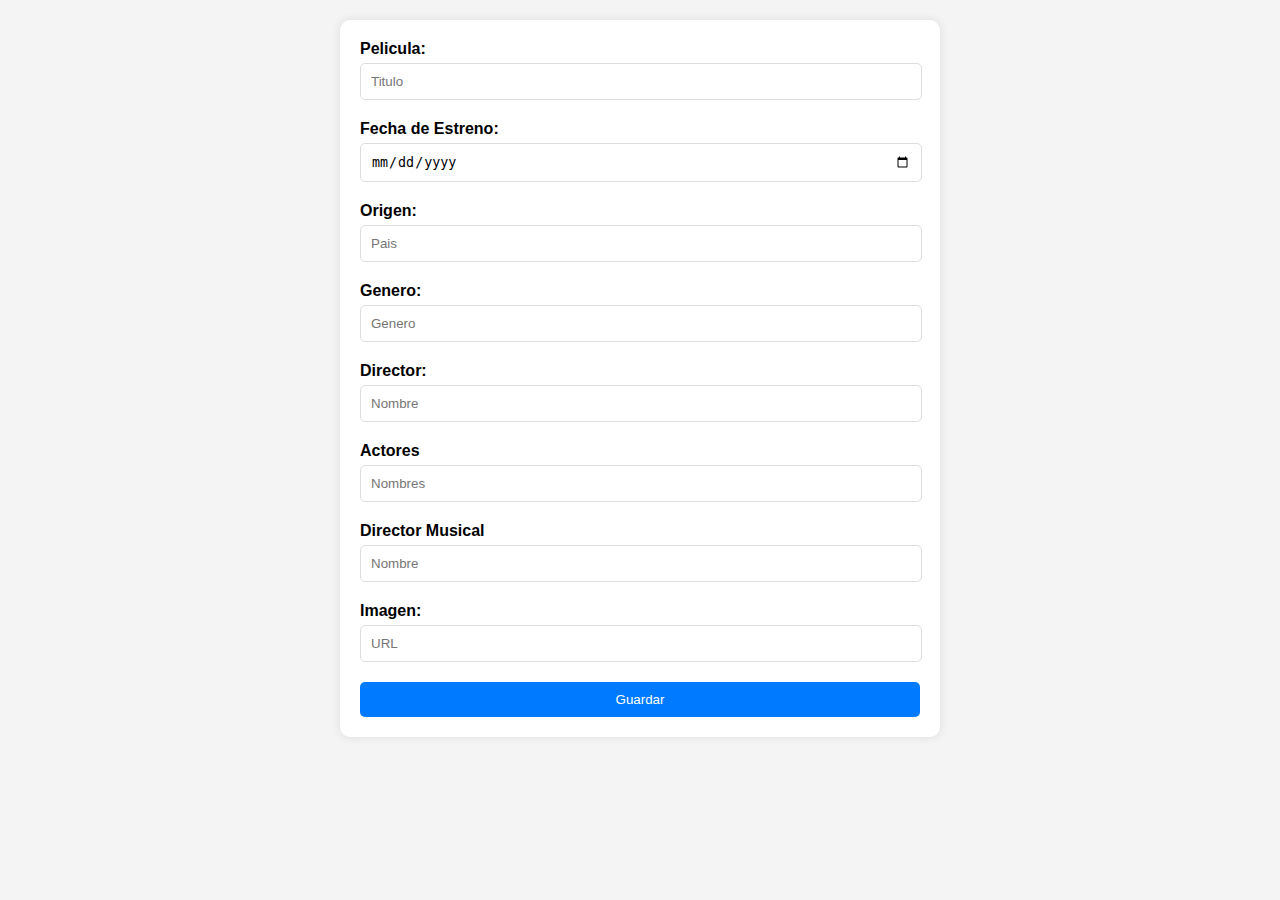
==== catalogo/html/formulario.html @ 6eed0f64 "Formulario" ====
<!DOCTYPE html>
<html lang="en">
    <head>
        <meta charset="UTF-8">
        <meta name="viewport" content="width=device-width, initial-scale=1.0">
        <link rel="stylesheet" href="../css/style_formulario.css">
        <title>Cargar Pelicula</title>
    </head>
    <body>
        <main class="contenedor_principal">
            <form id="formulario" method="post">
                <label for="nombre">Pelicula:</label>
                <input type="text" id="nombre" name="nombre" required placeholder="Titulo">
                <label for="estreno">Fecha de Estreno:</label>
                <input type="date" id="estreno" name="estreno" required placeholder="(YYYY-MM-DD)">
                <label for="origen">Origen:</label>
                <input type="text" id="origen" name="origen" required placeholder="Pais">
                <label for="genero">Genero:</label>
                <input type="text" id="genero" name="genero" required placeholder="Genero">
                <label for="director">Director:</label>
                <input type="text" id="director" name="director" required placeholder="Nombre">
                <label for="actores">Actores</label>
                <input type="text" id="actores" name="actores" required placeholder="Nombres">
                <label for="musica">Director Musical</label>
                <input type="text" id="musica" name="musica" required placeholder="Nombre">
                <label for="imagen">Imagen:</label>
                <input type="text" id="imagen" name="imagen" required placeholder="URL">
                <input type="submit" value="Guardar">
            </form>
        </main>
        <script src="../js/script_formulario.js"></script>
    </body>
</html>
---- catalogo/css/style_formulario.css ----
body {
    font-family: Arial, sans-serif;
    background-color: #f4f4f4;
    margin: 0;
    padding: 0;
}

.contenedor_principal {
    width: 100%;
    max-width: 600px;
    margin: 0 auto;
    padding: 20px;
}

#formulario {
    background-color: #fff;
    padding: 20px;
    border-radius: 10px;
    box-shadow: 0px 0px 10px 0px rgba(0,0,0,0.1);
}

#formulario label {
    display: block;
    margin-bottom: 5px;
    font-weight: bold;
}

#formulario input[type="text"], #formulario input[type="date"] {
    width: calc(100% - 20px);
    padding: 10px;
    margin-bottom: 20px;
    border-radius: 5px;
    border: 1px solid #ddd;
}

#formulario input[type="submit"] {
    display: block;
    width: 100%;
    padding: 10px;
    background-color: #007BFF;
    color: #fff;
    border: none;
    border-radius: 5px;
    cursor: pointer;
}

#formulario input[type="submit"]:hover {
    background-color: #0056b3;
}
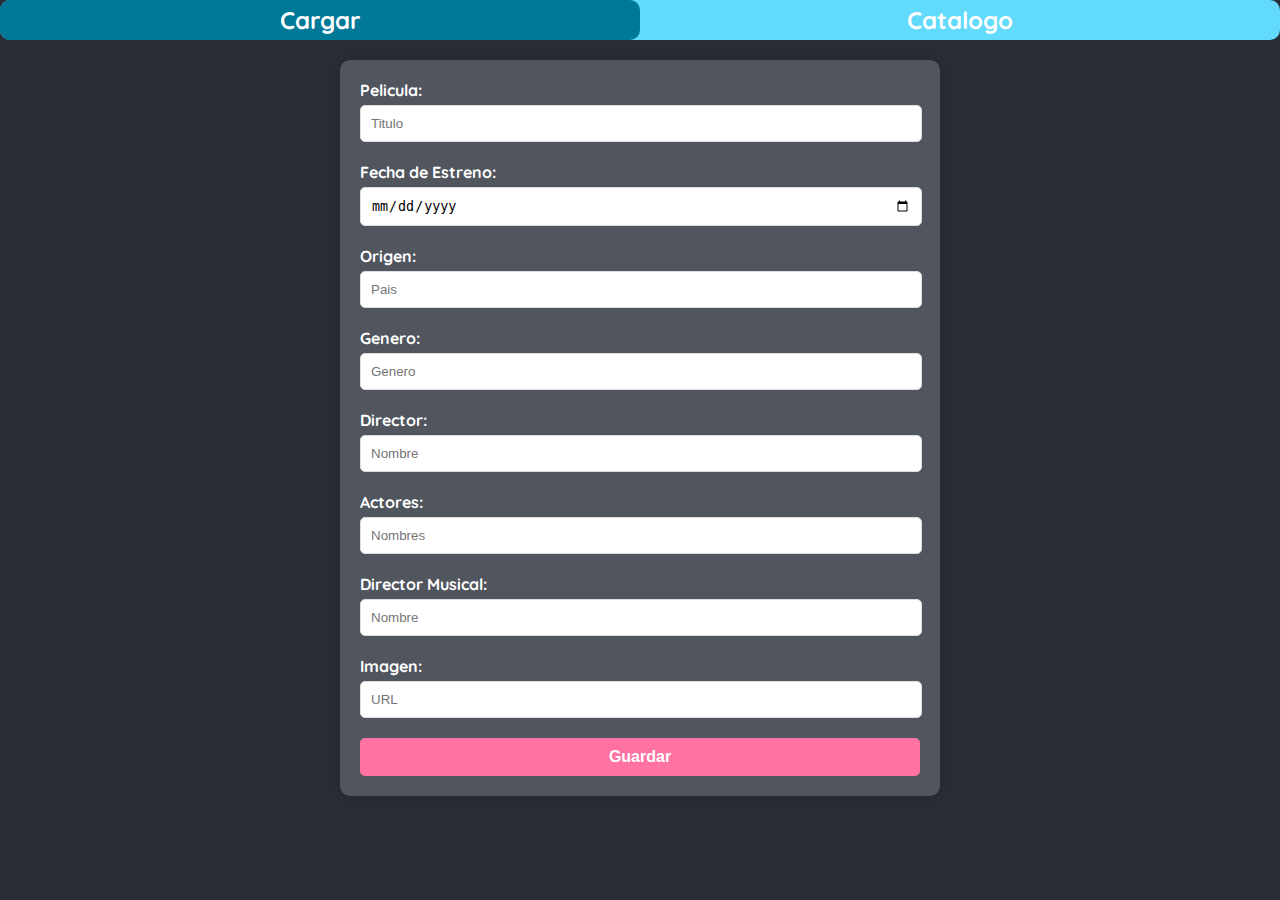
==== commit 984edfd1: "css nav" ====
--- a/catalogo/html/formulario.html
+++ b/catalogo/html/formulario.html
@@ -7,6 +7,16 @@
         <title>Cargar Pelicula</title>
     </head>
     <body>
+        <header class="encabezado">
+            <nav class="navegador">
+                <div class="contenedor_opcion">
+                    <a href="#">Cargar</a>
+                </div>
+                <div class="contenedor_opcion">
+                    <a href="tarjetas.html">Catalogo</a>
+                </div>
+            </nav>
+        </header>
         <main class="contenedor_principal">
             <form id="formulario" method="post">
                 <label for="nombre">Pelicula:</label>
@@ -19,9 +29,9 @@
                 <input type="text" id="genero" name="genero" required placeholder="Genero">
                 <label for="director">Director:</label>
                 <input type="text" id="director" name="director" required placeholder="Nombre">
-                <label for="actores">Actores</label>
+                <label for="actores">Actores:</label>
                 <input type="text" id="actores" name="actores" required placeholder="Nombres">
-                <label for="musica">Director Musical</label>
+                <label for="musica">Director Musical:</label>
                 <input type="text" id="musica" name="musica" required placeholder="Nombre">
                 <label for="imagen">Imagen:</label>
                 <input type="text" id="imagen" name="imagen" required placeholder="URL">
--- a/catalogo/css/style_formulario.css
+++ b/catalogo/css/style_formulario.css
@@ -1,6 +1,10 @@
+@import url('https://fonts.googleapis.com/css2?family=Quicksand:wght@300..700&display=swap');
+
 body {
-    font-family: Arial, sans-serif;
-    background-color: #f4f4f4;
+    font-family: "Quicksand", sans-serif;
+    font-optical-sizing: auto;
+    font-style: normal;
+    background-color: #282C34;
     margin: 0;
     padding: 0;
 }
@@ -12,14 +16,50 @@
     padding: 20px;
 }
 
+.encabezado{
+    width: 100%;
+    margin: 0 auto;
+}
+
+.navegador{
+    background-color: #61DAFB;
+    width: 100%;
+    display: flex;
+    flex-direction: row;
+    align-items: center;
+    justify-content: center;
+    border-radius: 10px;
+}
+
+.contenedor_opcion{
+    display: flex;
+    align-items: center;
+    justify-content: center;
+    width: 50%;
+    height: 40px;
+}
+
+.contenedor_opcion a{
+    text-decoration: none;
+    color: #FFFFFF;
+    font-weight: 700;
+    font-size:x-large;
+}
+
+.contenedor_opcion:hover{
+    background-color: #007997;
+    border-radius: 10px;
+}
+
 #formulario {
-    background-color: #fff;
+    background-color: #50555e;
     padding: 20px;
     border-radius: 10px;
     box-shadow: 0px 0px 10px 0px rgba(0,0,0,0.1);
 }
 
 #formulario label {
+    color: #FFFFFF;
     display: block;
     margin-bottom: 5px;
     font-weight: bold;
@@ -37,13 +77,15 @@
     display: block;
     width: 100%;
     padding: 10px;
-    background-color: #007BFF;
+    background-color: #ff72a1;
     color: #fff;
     border: none;
     border-radius: 5px;
     cursor: pointer;
-}
+    font-size: medium;
+    font-weight: 700;
+}   
 
 #formulario input[type="submit"]:hover {
-    background-color: #0056b3;
+    background-color: #FF4081;
 }